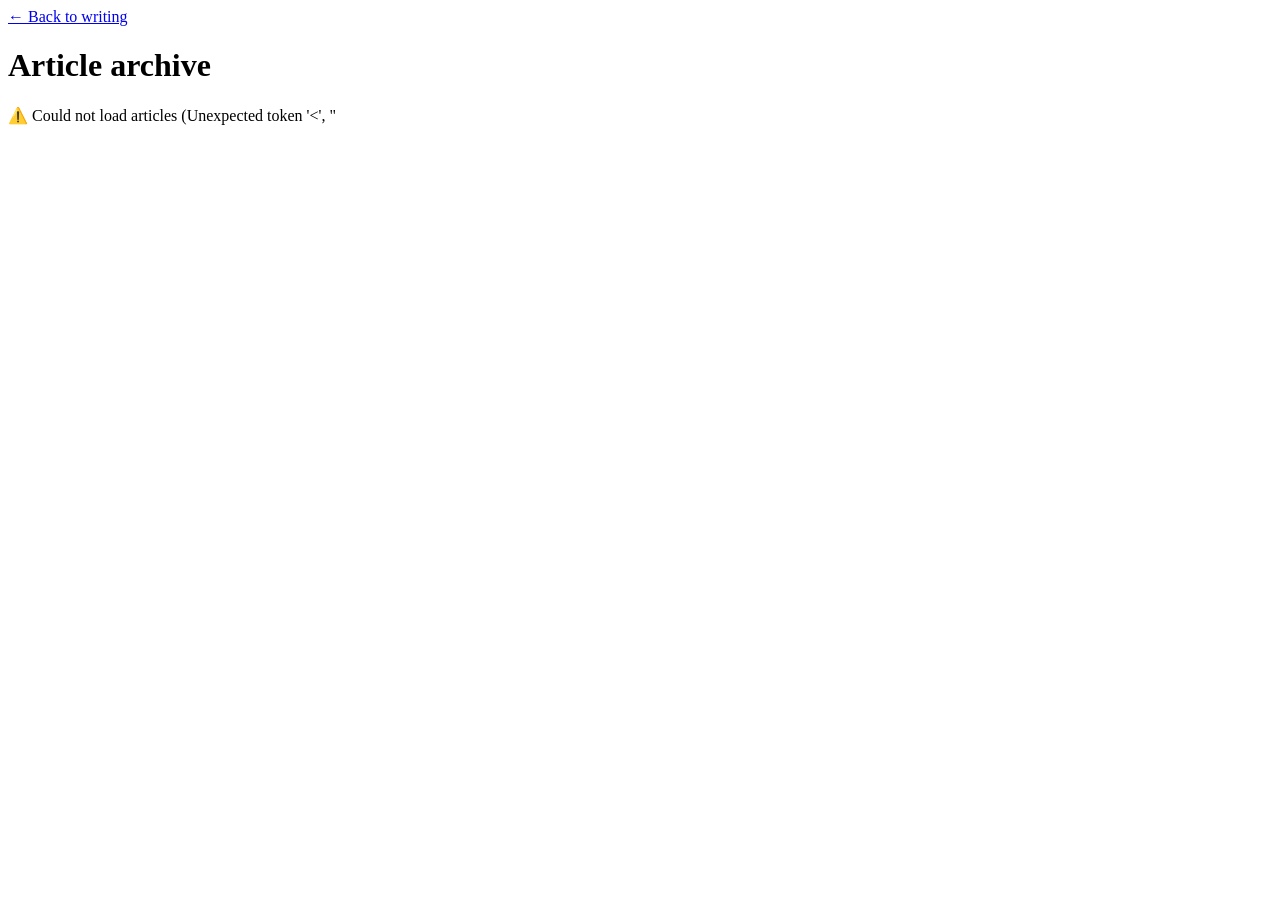
==== archive.html @ f99dd565 "Publish the Tinker Build Run portfolio and introduce Stack and Blockchain" ====
<!doctype html>
<html lang="en">
<head>
  <meta charset="utf-8">
  <meta name="viewport" content="width=device-width, initial-scale=1">
  <title>Article archive | Audrey Nzilani</title>
  <link rel="stylesheet" href="styles.css">
</head>
<body>
  <header class="site-header container"><a class="brand" href="./#articles">← Back to writing</a></header>
  <main class="container section">
    <h1>Article archive</h1>
    <div id="tag-filter" class="tag-row"></div>
    <div id="articles-grid" class="grid"></div>
  </main>
  <script>
    // Articles + Tag filter
    fetch("articles.json")
      .then(res => res.json())
      .then(articles => {
        const tagFilter = document.getElementById("tag-filter");
        const grid = document.getElementById("articles-grid");

        // Collect all tags
        const allTags = new Set();
        articles.forEach(a => a.tags.forEach(t => allTags.add(t)));
        const tagList = ["all", ...Array.from(allTags)];

        // Render tag chips
        tagFilter.innerHTML = tagList
          .map(tag => `<button type="button" class="chip tag-chip${tag === "all" ? " active" : ""}" data-tag="${tag}">#${tag}</button>`)
          .join("");

        // Render function
        const renderArticles = (filterTag = "all") => {
          const filtered = articles.filter(a => filterTag === "all" || a.tags.includes(filterTag));
          grid.innerHTML = filtered.map(a => {
            const articleLink = `article.html?file=${encodeURIComponent(a.file)}`;
            return `
              <article class="card">
                <h3>${a.title}</h3>
                <p>${a.desc}</p>
                <div class="chip-row">
                  <a class="chip" href="${articleLink}" target="_blank" rel="noopener">Read</a>
                  ${a.tags.map(t => `<span class="chip subtag">#${t}</span>`).join(' ')}
                </div>
              </article>
            `;
          }).join('');
        };

        // Initial render
        renderArticles("all");

        // Tag filtering logic
        tagFilter.addEventListener("click", e => {
          if (!e.target.classList.contains("tag-chip")) return;
          const clickedTag = e.target.dataset.tag;
          document.querySelectorAll(".tag-chip").forEach(c =>
            c.classList.toggle("active", c.dataset.tag === clickedTag)
          );
          renderArticles(clickedTag);
        });
      })
      .catch(err => {
        console.error("Error loading articles:", err);
        document.getElementById("articles-grid").innerHTML = `<p>⚠️ Could not load articles (${err.message})</p>`;
      });
  </script>
</body>
</html>
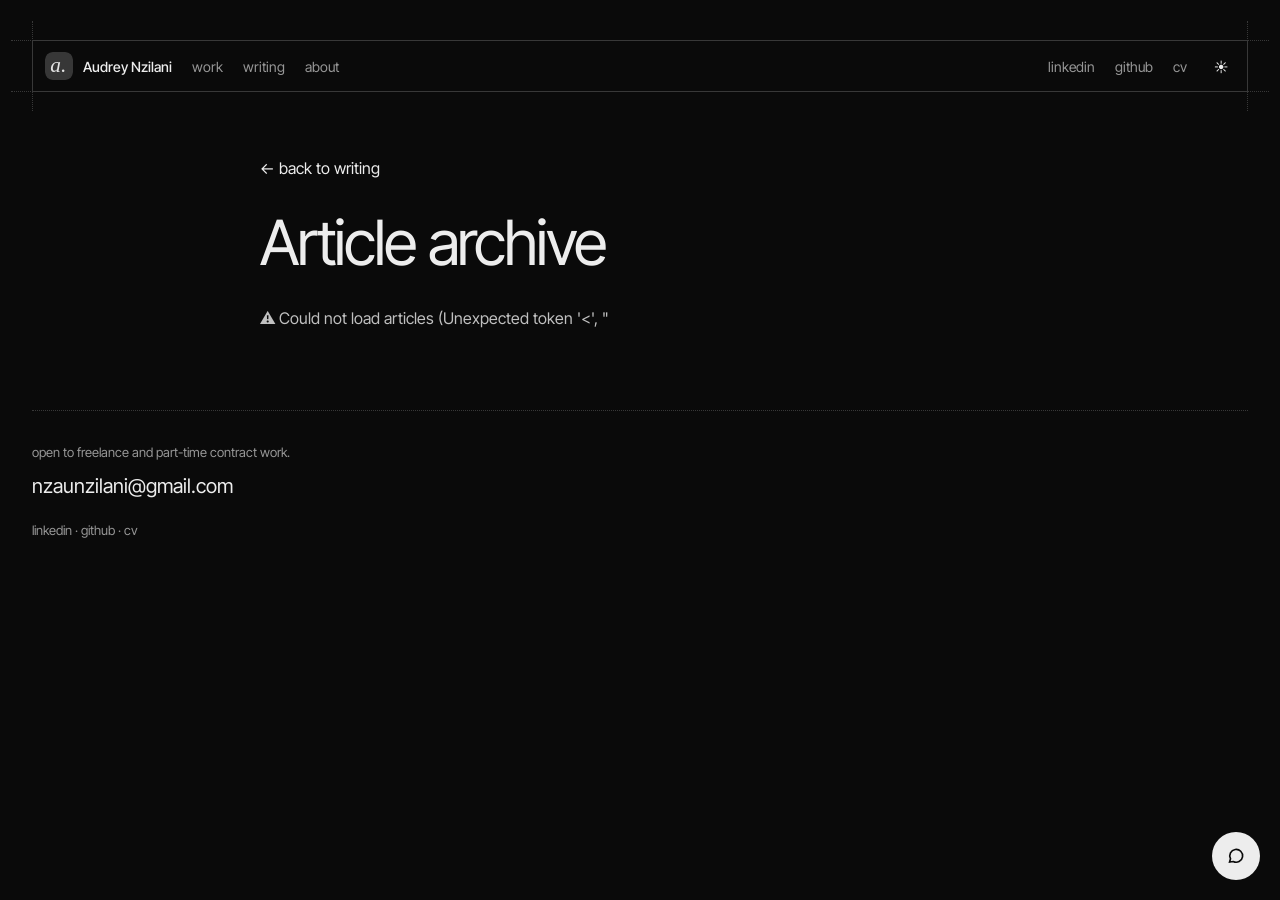
==== commit be6182ef: "Rebuild the portfolio around a responsive monochrome project index" ====
--- a/archive.html
+++ b/archive.html
@@ -1,18 +1,27 @@
 <!doctype html>
-<html lang="en">
-<head>
-  <meta charset="utf-8">
-  <meta name="viewport" content="width=device-width, initial-scale=1">
-  <title>Article archive | Audrey Nzilani</title>
-  <link rel="stylesheet" href="styles.css">
-</head>
-<body>
-  <header class="site-header container"><a class="brand" href="./#articles">← Back to writing</a></header>
-  <main class="container section">
+<html lang="en"><head>
+<meta charset="utf-8"><meta name="viewport" content="width=device-width, initial-scale=1">
+<meta name="description" content="Audrey Nzilani, systems engineer in Nairobi. Embedded systems, robotics, full-stack development and QA.">
+<title>Writing | Audrey Nzilani</title>
+<link rel="icon" href="assets/portfolio/favicon.svg">
+<link rel="stylesheet" href="assets/portfolio/styles.css">
+<script src="assets/portfolio/site.js" defer></script>
+</head><body><a class="skip" href="#main">Skip to content</a>
+<div class="shell">
+<header><nav aria-label="Primary">
+<a class="brand" href="./"><img src="assets/portfolio/favicon.svg" alt="">Audrey Nzilani</a>
+<div class="nav-pages"><a href="./#work">work</a><a href="./#articles">writing</a><a href="cv.html#about">about</a></div>
+<div class="nav-end"><a class="social" href="https://ke.linkedin.com/in/audrey-nzilani">linkedin</a><a class="social" href="https://github.com/dreybuilds">github</a><a href="cv.html">cv</a><button type="button" id="theme" aria-label="Switch to light mode" hidden>☀</button></div>
+</nav></header>
+<main id="main"><section class="detail writing-page"><a href="./#articles">← back to writing</a><div id="content">
     <h1>Article archive</h1>
     <div id="tag-filter" class="tag-row"></div>
     <div id="articles-grid" class="grid"></div>
-  </main>
+  </div></section></main>
+<footer id="contact"><p>open to freelance and part-time contract work.</p><a href="mailto:nzaunzilani@gmail.com">nzaunzilani@gmail.com</a><aside><a href="https://ke.linkedin.com/in/audrey-nzilani">linkedin</a> · <a href="https://github.com/dreybuilds">github</a> · <a href="cv.html">cv</a></aside></footer>
+</div>
+<button type="button" class="chat" popovertarget="work-guide" aria-label="Ask about my work"><svg viewBox="0 0 24 24" aria-hidden="true"><path d="M5 18.5 6 15a7 7 0 1 1 3 3z"/></svg></button>
+<section id="work-guide" popover aria-label="Portfolio guide"><strong>about my work</strong><p>what would you like to explore?</p><a href="ongrid.html">embedded systems and blockchain →</a><a href="origin.html">full-stack robotics →</a><a href="pump.html">mechatronics and qa →</a><a href="mailto:nzaunzilani@gmail.com">ask audrey by email ↗</a></section>
   <script>
     // Articles + Tag filter
     fetch("articles.json")
@@ -67,5 +76,4 @@
         document.getElementById("articles-grid").innerHTML = `<p>⚠️ Could not load articles (${err.message})</p>`;
       });
   </script>
-</body>
-</html>
+</body></html>
--- a/assets/portfolio/styles.css
+++ b/assets/portfolio/styles.css
@@ -0,0 +1,91 @@
+@import url('https://fonts.googleapis.com/css2?family=Google+Sans+Code:wght@400&family=Inter+Tight:ital,wght@0,400;0,500;0,600;1,400&display=swap');
+
+:root { color-scheme: dark; --bg:#0a0a0a; --fg:#ededed; --text:#c0c0c0; --muted:#969696; --line:#383838; --mono:'Google Sans Code',ui-monospace,monospace; }
+:root[data-theme=light] { color-scheme:light; --bg:#fafafa; --fg:#181818; --text:#424242; --muted:#656565; --line:#ccc; }
+* { box-sizing:border-box; }
+html { scroll-padding-top:80px; }
+body { margin:0; background:var(--bg); color:var(--fg); font:16px/1.5 'Inter Tight',-apple-system,Arial,sans-serif; }
+a { color:inherit; text-decoration:none; }
+a:hover { text-decoration:underline; text-underline-offset:3px; }
+a:focus-visible,button:focus-visible { outline:2px solid currentColor; outline-offset:3px; }
+button { font:inherit; cursor:pointer; }
+.shell { max-width:1440px; margin:auto; padding:0 32px 96px; }
+header { position:sticky; top:0; z-index:5; background:var(--bg); margin-top:40px; }
+nav { display:flex; gap:20px; align-items:center; padding:11px 12px; color:var(--muted); font-size:14px; border:1px dotted var(--line); }
+.brand,.nav-pages,.nav-end { display:flex; align-items:center; gap:20px; }
+.brand { gap:10px; color:var(--fg); font-weight:500; }
+.brand img { width:28px; height:28px; border-radius:8px; filter:grayscale(1); }
+.nav-end { margin-left:auto; }
+#theme { border:0; color:var(--fg); background:none; width:28px; height:28px; }
+.intro { display:grid; grid-template-columns:1.05fr .95fr; gap:64px; padding:80px 0 56px; }
+h1,h2,h3,p,ul { margin:0; }
+h1 { font-size:3.9rem; font-weight:400; letter-spacing:-.035em; line-height:1; margin:20px 0 32px; }
+.kicker { font-size:12px; letter-spacing:.06em; color:var(--muted); }
+.lead { max-width:48ch; color:var(--text); font-size:19px; line-height:1.625; }
+.inline { font-size:14px; color:var(--muted); line-height:20px; margin-top:8px; }
+.lead + .inline { margin-top:28px; }
+.inline a { color:var(--fg); font-weight:500; }
+.roles { padding-top:6px; }
+.label { font:400 11px/1.5 var(--mono); letter-spacing:.12em; color:var(--muted); margin-bottom:16px; }
+ul { list-style:none; padding:0; }
+.experience,.writing ul,.cards { border:1px dotted var(--line); }
+.experience li { display:grid; grid-template-columns:60px 1fr auto; gap:16px; align-items:center; padding:12px; font-size:14px; }
+.experience b { font-weight:500; }
+.experience small { font:11px var(--mono); color:var(--muted); }
+.experience span,.writing small { font-size:12px; text-align:right; color:var(--muted); }
+.experience li + li,.writing li + li { border-top:1px dotted var(--line); }
+#work,.writing { padding-top:80px; }
+.cards { display:grid; grid-template-columns:repeat(3,minmax(0,1fr)); }
+.card { display:block; }
+.card + .card { border-left:1px dotted var(--line); }
+.card:hover { text-decoration:none; }
+.art { display:flex; flex-direction:column; justify-content:space-between; overflow:hidden; aspect-ratio:4/3; padding:22px; filter:grayscale(1); transition:filter .5s; background-image:radial-gradient(#0002 .7px,transparent .8px); background-size:3px 3px; }
+.card:hover .art,.card:focus-visible .art,.detail .art { filter:none; }
+.art-caption,.art-note { font:10px var(--mono); }
+.art svg { width:100%; height:65%; }
+.ongrid-art { background-color:#d9e5da; color:#355d41; }
+.origin-art { background-color:#dce0eb; color:#434d79; }
+.pump-art { background-color:#e7dfcf; color:#6e583c; }
+.gridline { fill:none; stroke:currentColor; opacity:.25; }
+.wave,.arm { fill:none; stroke:currentColor; stroke-width:2; stroke-linecap:round; stroke-linejoin:round; }
+.metric { text-align:center; font-size:clamp(40px,5vw,80px); letter-spacing:-.07em; }
+.metric small { display:block; font:10px var(--mono); letter-spacing:.1em; }
+.caption { padding:20px; }
+.caption h3,.section-head h2 { font-size:15px; font-weight:500; letter-spacing:-.02em; }
+.caption small { display:block; margin-top:6px; font:10.5px/1.5 var(--mono); letter-spacing:.06em; color:var(--muted); }
+.caption p { margin-top:8px; color:var(--muted); font-size:13px; line-height:1.625; }
+.section-head,.writing li a { display:flex; align-items:center; justify-content:space-between; gap:12px; }
+.section-head { margin-bottom:24px; }
+.section-head a,footer { font-size:13px; color:var(--muted); }
+.writing li a { padding:16px 12px; font-size:14px; }
+footer { margin-top:80px; padding:32px 0; border-top:1px dotted var(--line); }
+footer>a { display:inline-block; font-size:20px; margin:8px 0 20px; color:var(--fg); }
+.chat { position:fixed; bottom:20px; right:20px; border:0; border-radius:50%; height:48px; width:48px; display:grid; place-items:center; color:var(--bg); background:var(--fg); }
+.chat svg { width:22px; fill:none; stroke:currentColor; stroke-width:1.8; }
+#work-guide { position:fixed; inset:auto 20px 80px auto; margin:0; width:min(320px,calc(100% - 40px)); background:var(--bg); color:var(--fg); border:1px solid var(--line); padding:20px; font-size:14px; }
+#work-guide p { margin:.5rem 0; color:var(--muted); }
+#work-guide a { display:block; padding:10px 0; border-top:1px dotted var(--line); }
+.detail { max-width:760px; margin:64px auto; }
+.detail .back,.story a { text-decoration:underline; }
+.detail .kicker,.detail .about,.detail .art,.detail .label { margin-top:40px; }
+.detail .story p,.detail .about p { margin:16px 0; color:var(--text); }
+.detail .story a { display:block; margin-top:12px; }
+.skip { position:fixed; top:-100px; background:var(--fg); color:var(--bg); padding:8px; z-index:10; }
+.skip:focus { top:0; }
+@media(max-width:1023px) { .intro { grid-template-columns:1fr; gap:40px; } h1 { font-size:3.25rem; } .cards { grid-template-columns:repeat(2,minmax(0,1fr)); gap:1px; background:var(--line); } .card { background:var(--bg); } }
+@media(max-width:767px) { .shell { padding-inline:20px; } header { margin-top:32px; } nav { border:0; padding:8px 0; } .nav-pages { display:none; } .intro { padding:64px 0 40px; } .roles { padding:0; } #work,.writing { padding-top:64px; } }
+@media(max-width:639px) { h1 { font-size:2.5rem; } .social { display:none; } .cards { grid-template-columns:1fr; } .card + .card { border-left:0; } .writing li a { align-items:start; flex-direction:column; gap:4px; } }
+@media(prefers-reduced-motion:reduce) { * { transition:none!important; } }
+.writing-page #content { margin-top:2rem; }
+.writing-page #content p { margin:1rem 0; color:var(--text); }
+.writing-page #content a { text-decoration:underline; }
+.writing-page #content img { max-width:100%; }
+.writing-page #articles-grid article { padding:20px 0; border:0; border-bottom:1px dotted var(--line); }
+.writing-page .chip { font:12px var(--mono); margin-right:6px; }
+.writing-page button.chip { background:var(--bg); color:var(--muted); border:1px dotted var(--line); padding:6px 10px; margin-bottom:6px; }
+.writing-page button.active { color:var(--bg); background:var(--fg); }
+@media(min-width:768px) {
+  nav,.experience { position:relative; }
+  nav::before,.experience::before { content:''; position:absolute; pointer-events:none; inset:-20px -1px; border-inline:1px dotted var(--line); }
+  nav::after,.experience::after { content:''; position:absolute; pointer-events:none; inset:-1px -22px; border-block:1px dotted var(--line); }
+}
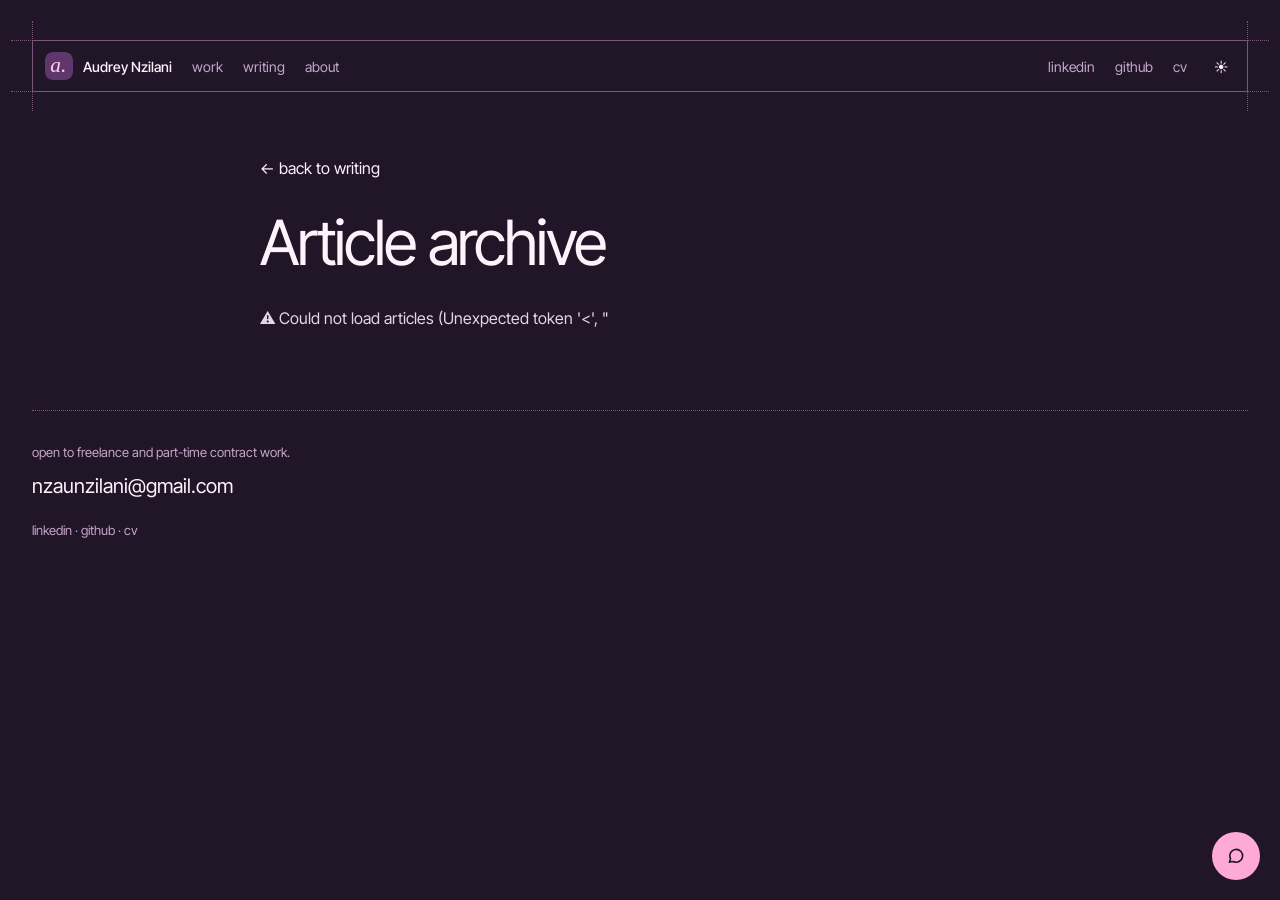
==== commit 3a1a9a4b: "Introduce a plum and pink palette and update Shanga Labs and KOKO experience" ====
--- a/archive.html
+++ b/archive.html
@@ -1,7 +1,7 @@
 <!doctype html>
 <html lang="en"><head>
 <meta charset="utf-8"><meta name="viewport" content="width=device-width, initial-scale=1">
-<meta name="description" content="Audrey Nzilani, systems engineer in Nairobi. Embedded systems, robotics, full-stack development and QA.">
+<meta name="description" content="Audrey Nzilani, systems engineer at Shanga Labs in Nairobi. Embedded systems, robotics, full-stack development and QA.">
 <title>Writing | Audrey Nzilani</title>
 <link rel="icon" href="assets/portfolio/favicon.svg">
 <link rel="stylesheet" href="assets/portfolio/styles.css">
--- a/assets/portfolio/styles.css
+++ b/assets/portfolio/styles.css
@@ -1,12 +1,12 @@
 @import url('https://fonts.googleapis.com/css2?family=Google+Sans+Code:wght@400&family=Inter+Tight:ital,wght@0,400;0,500;0,600;1,400&display=swap');
 
-:root { color-scheme: dark; --bg:#0a0a0a; --fg:#ededed; --text:#c0c0c0; --muted:#969696; --line:#383838; --mono:'Google Sans Code',ui-monospace,monospace; }
-:root[data-theme=light] { color-scheme:light; --bg:#fafafa; --fg:#181818; --text:#424242; --muted:#656565; --line:#ccc; }
+:root { color-scheme: dark; --bg:#211528; --fg:#fff3fb; --text:#e7d4eb; --muted:#c4a6c9; --line:#795678; --accent:#ffa9d7; --mono:'Google Sans Code',ui-monospace,monospace; }
+:root[data-theme=light] { color-scheme:light; --bg:#fff5fb; --fg:#381d43; --text:#503257; --muted:#725477; --line:#cba8c5; --accent:#9a2268; }
 * { box-sizing:border-box; }
 html { scroll-padding-top:80px; }
 body { margin:0; background:var(--bg); color:var(--fg); font:16px/1.5 'Inter Tight',-apple-system,Arial,sans-serif; }
 a { color:inherit; text-decoration:none; }
-a:hover { text-decoration:underline; text-underline-offset:3px; }
+a:hover { color:var(--accent); text-decoration:underline; text-underline-offset:3px; }
 a:focus-visible,button:focus-visible { outline:2px solid currentColor; outline-offset:3px; }
 button { font:inherit; cursor:pointer; }
 .shell { max-width:1440px; margin:auto; padding:0 32px 96px; }
@@ -14,12 +14,13 @@
 nav { display:flex; gap:20px; align-items:center; padding:11px 12px; color:var(--muted); font-size:14px; border:1px dotted var(--line); }
 .brand,.nav-pages,.nav-end { display:flex; align-items:center; gap:20px; }
 .brand { gap:10px; color:var(--fg); font-weight:500; }
-.brand img { width:28px; height:28px; border-radius:8px; filter:grayscale(1); }
+.brand img { width:28px; height:28px; border-radius:8px; object-fit:cover; }
 .nav-end { margin-left:auto; }
 #theme { border:0; color:var(--fg); background:none; width:28px; height:28px; }
 .intro { display:grid; grid-template-columns:1.05fr .95fr; gap:64px; padding:80px 0 56px; }
 h1,h2,h3,p,ul { margin:0; }
 h1 { font-size:3.9rem; font-weight:400; letter-spacing:-.035em; line-height:1; margin:20px 0 32px; }
+h1 em { color:var(--accent); }
 .kicker { font-size:12px; letter-spacing:.06em; color:var(--muted); }
 .lead { max-width:48ch; color:var(--text); font-size:19px; line-height:1.625; }
 .inline { font-size:14px; color:var(--muted); line-height:20px; margin-top:8px; }
@@ -39,13 +40,13 @@
 .card { display:block; }
 .card + .card { border-left:1px dotted var(--line); }
 .card:hover { text-decoration:none; }
-.art { display:flex; flex-direction:column; justify-content:space-between; overflow:hidden; aspect-ratio:4/3; padding:22px; filter:grayscale(1); transition:filter .5s; background-image:radial-gradient(#0002 .7px,transparent .8px); background-size:3px 3px; }
+.art { display:flex; flex-direction:column; justify-content:space-between; overflow:hidden; aspect-ratio:4/3; padding:22px; filter:saturate(.85); transition:filter .5s; background-image:radial-gradient(#0002 .7px,transparent .8px); background-size:3px 3px; }
 .card:hover .art,.card:focus-visible .art,.detail .art { filter:none; }
 .art-caption,.art-note { font:10px var(--mono); }
 .art svg { width:100%; height:65%; }
-.ongrid-art { background-color:#d9e5da; color:#355d41; }
-.origin-art { background-color:#dce0eb; color:#434d79; }
-.pump-art { background-color:#e7dfcf; color:#6e583c; }
+.ongrid-art { background-color:#dcc7ed; color:#56326d; }
+.origin-art { background-color:#edd1e5; color:#70325f; }
+.pump-art { background-color:#ecc5d5; color:#782f58; }
 .gridline { fill:none; stroke:currentColor; opacity:.25; }
 .wave,.arm { fill:none; stroke:currentColor; stroke-width:2; stroke-linecap:round; stroke-linejoin:round; }
 .metric { text-align:center; font-size:clamp(40px,5vw,80px); letter-spacing:-.07em; }
@@ -60,7 +61,7 @@
 .writing li a { padding:16px 12px; font-size:14px; }
 footer { margin-top:80px; padding:32px 0; border-top:1px dotted var(--line); }
 footer>a { display:inline-block; font-size:20px; margin:8px 0 20px; color:var(--fg); }
-.chat { position:fixed; bottom:20px; right:20px; border:0; border-radius:50%; height:48px; width:48px; display:grid; place-items:center; color:var(--bg); background:var(--fg); }
+.chat { position:fixed; bottom:20px; right:20px; border:0; border-radius:50%; height:48px; width:48px; display:grid; place-items:center; color:var(--bg); background:var(--accent); }
 .chat svg { width:22px; fill:none; stroke:currentColor; stroke-width:1.8; }
 #work-guide { position:fixed; inset:auto 20px 80px auto; margin:0; width:min(320px,calc(100% - 40px)); background:var(--bg); color:var(--fg); border:1px solid var(--line); padding:20px; font-size:14px; }
 #work-guide p { margin:.5rem 0; color:var(--muted); }
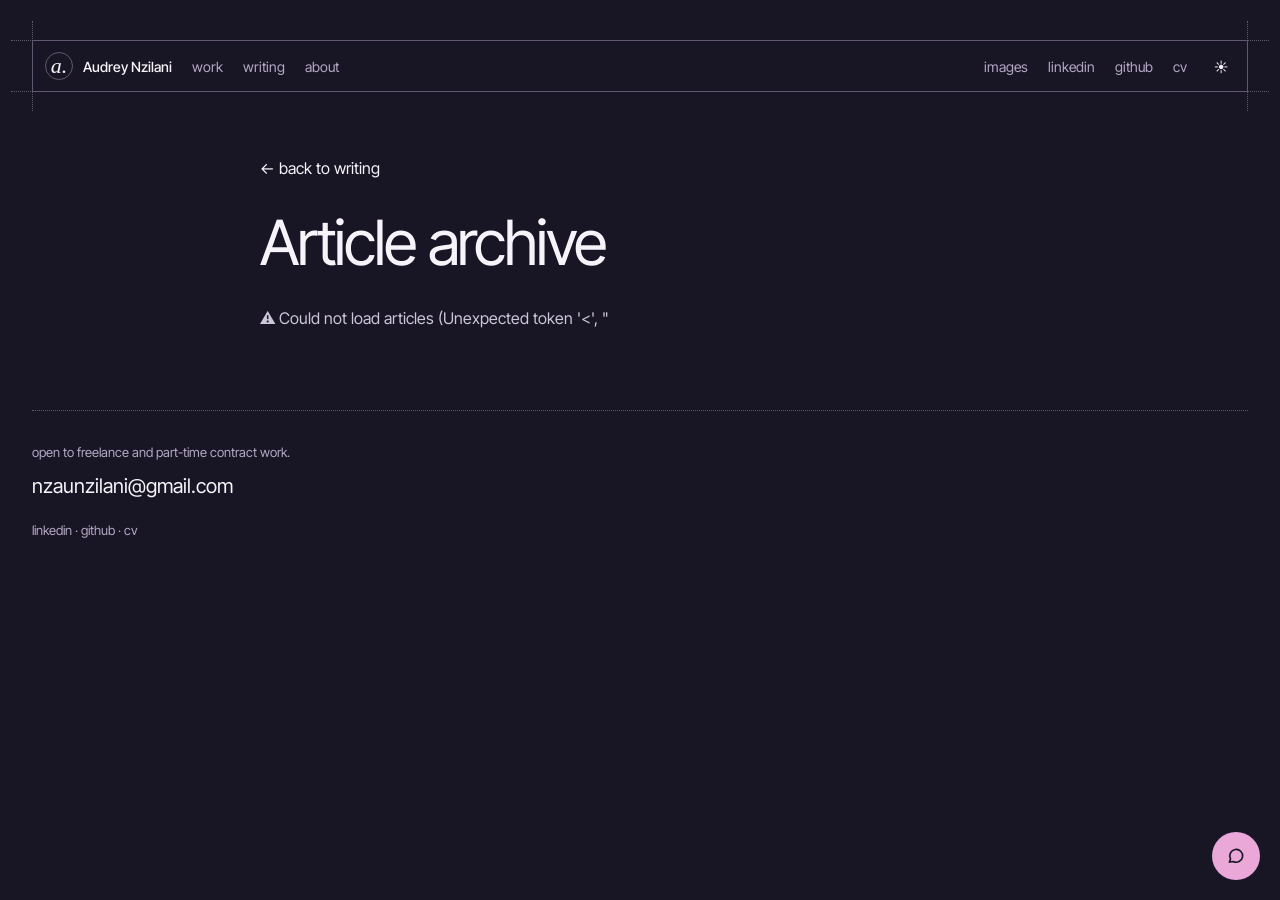
==== commit e93479c4: "Give projects a type-led index and add per-project image galleries" ====
--- a/archive.html
+++ b/archive.html
@@ -9,9 +9,9 @@
 </head><body><a class="skip" href="#main">Skip to content</a>
 <div class="shell">
 <header><nav aria-label="Primary">
-<a class="brand" href="./"><img src="assets/portfolio/favicon.svg" alt="">Audrey Nzilani</a>
+<a class="brand" href="./"><span class="monogram" aria-hidden="true">a.</span>Audrey Nzilani</a>
 <div class="nav-pages"><a href="./#work">work</a><a href="./#articles">writing</a><a href="cv.html#about">about</a></div>
-<div class="nav-end"><a class="social" href="https://ke.linkedin.com/in/audrey-nzilani">linkedin</a><a class="social" href="https://github.com/dreybuilds">github</a><a href="cv.html">cv</a><button type="button" id="theme" aria-label="Switch to light mode" hidden>☀</button></div>
+<div class="nav-end"><a href="images.html">images</a><a class="social" href="https://ke.linkedin.com/in/audrey-nzilani">linkedin</a><a class="social" href="https://github.com/dreybuilds">github</a><a href="cv.html">cv</a><button type="button" id="theme" aria-label="Switch to light mode" hidden>☀</button></div>
 </nav></header>
 <main id="main"><section class="detail writing-page"><a href="./#articles">← back to writing</a><div id="content">
     <h1>Article archive</h1>
--- a/assets/portfolio/styles.css
+++ b/assets/portfolio/styles.css
@@ -1,7 +1,7 @@
 @import url('https://fonts.googleapis.com/css2?family=Google+Sans+Code:wght@400&family=Inter+Tight:ital,wght@0,400;0,500;0,600;1,400&display=swap');
 
-:root { color-scheme: dark; --bg:#211528; --fg:#fff3fb; --text:#e7d4eb; --muted:#c4a6c9; --line:#795678; --accent:#ffa9d7; --mono:'Google Sans Code',ui-monospace,monospace; }
-:root[data-theme=light] { color-scheme:light; --bg:#fff5fb; --fg:#381d43; --text:#503257; --muted:#725477; --line:#cba8c5; --accent:#9a2268; }
+:root { color-scheme: dark; --bg:#181625; --fg:#f7f3fa; --text:#cdc5d9; --muted:#b4a8c4; --line:#625770; --accent:#e9a8d8; --mono:'Google Sans Code',ui-monospace,monospace; }
+:root[data-theme=light] { color-scheme:light; --bg:#faf8fc; --fg:#381d43; --text:#503257; --muted:#725477; --line:#cba8c5; --accent:#873f78; }
 * { box-sizing:border-box; }
 html { scroll-padding-top:80px; }
 body { margin:0; background:var(--bg); color:var(--fg); font:16px/1.5 'Inter Tight',-apple-system,Arial,sans-serif; }
@@ -11,10 +11,10 @@
 button { font:inherit; cursor:pointer; }
 .shell { max-width:1440px; margin:auto; padding:0 32px 96px; }
 header { position:sticky; top:0; z-index:5; background:var(--bg); margin-top:40px; }
-nav { display:flex; gap:20px; align-items:center; padding:11px 12px; color:var(--muted); font-size:14px; border:1px dotted var(--line); }
+header nav { display:flex; gap:20px; align-items:center; padding:11px 12px; color:var(--muted); font-size:14px; border:1px dotted var(--line); }
 .brand,.nav-pages,.nav-end { display:flex; align-items:center; gap:20px; }
 .brand { gap:10px; color:var(--fg); font-weight:500; }
-.brand img { width:28px; height:28px; border-radius:8px; object-fit:cover; }
+.monogram { display:grid; place-items:center; width:28px; height:28px; border:1px solid var(--line); border-radius:50%; font:italic 22px Georgia,serif; }
 .nav-end { margin-left:auto; }
 #theme { border:0; color:var(--fg); background:none; width:28px; height:28px; }
 .intro { display:grid; grid-template-columns:1.05fr .95fr; gap:64px; padding:80px 0 56px; }
@@ -29,32 +29,13 @@
 .roles { padding-top:6px; }
 .label { font:400 11px/1.5 var(--mono); letter-spacing:.12em; color:var(--muted); margin-bottom:16px; }
 ul { list-style:none; padding:0; }
-.experience,.writing ul,.cards { border:1px dotted var(--line); }
+.experience,.writing ul { border:1px dotted var(--line); }
 .experience li { display:grid; grid-template-columns:60px 1fr auto; gap:16px; align-items:center; padding:12px; font-size:14px; }
 .experience b { font-weight:500; }
 .experience small { font:11px var(--mono); color:var(--muted); }
 .experience span,.writing small { font-size:12px; text-align:right; color:var(--muted); }
 .experience li + li,.writing li + li { border-top:1px dotted var(--line); }
 #work,.writing { padding-top:80px; }
-.cards { display:grid; grid-template-columns:repeat(3,minmax(0,1fr)); }
-.card { display:block; }
-.card + .card { border-left:1px dotted var(--line); }
-.card:hover { text-decoration:none; }
-.art { display:flex; flex-direction:column; justify-content:space-between; overflow:hidden; aspect-ratio:4/3; padding:22px; filter:saturate(.85); transition:filter .5s; background-image:radial-gradient(#0002 .7px,transparent .8px); background-size:3px 3px; }
-.card:hover .art,.card:focus-visible .art,.detail .art { filter:none; }
-.art-caption,.art-note { font:10px var(--mono); }
-.art svg { width:100%; height:65%; }
-.ongrid-art { background-color:#dcc7ed; color:#56326d; }
-.origin-art { background-color:#edd1e5; color:#70325f; }
-.pump-art { background-color:#ecc5d5; color:#782f58; }
-.gridline { fill:none; stroke:currentColor; opacity:.25; }
-.wave,.arm { fill:none; stroke:currentColor; stroke-width:2; stroke-linecap:round; stroke-linejoin:round; }
-.metric { text-align:center; font-size:clamp(40px,5vw,80px); letter-spacing:-.07em; }
-.metric small { display:block; font:10px var(--mono); letter-spacing:.1em; }
-.caption { padding:20px; }
-.caption h3,.section-head h2 { font-size:15px; font-weight:500; letter-spacing:-.02em; }
-.caption small { display:block; margin-top:6px; font:10.5px/1.5 var(--mono); letter-spacing:.06em; color:var(--muted); }
-.caption p { margin-top:8px; color:var(--muted); font-size:13px; line-height:1.625; }
 .section-head,.writing li a { display:flex; align-items:center; justify-content:space-between; gap:12px; }
 .section-head { margin-bottom:24px; }
 .section-head a,footer { font-size:13px; color:var(--muted); }
@@ -73,9 +54,9 @@
 .detail .story a { display:block; margin-top:12px; }
 .skip { position:fixed; top:-100px; background:var(--fg); color:var(--bg); padding:8px; z-index:10; }
 .skip:focus { top:0; }
-@media(max-width:1023px) { .intro { grid-template-columns:1fr; gap:40px; } h1 { font-size:3.25rem; } .cards { grid-template-columns:repeat(2,minmax(0,1fr)); gap:1px; background:var(--line); } .card { background:var(--bg); } }
-@media(max-width:767px) { .shell { padding-inline:20px; } header { margin-top:32px; } nav { border:0; padding:8px 0; } .nav-pages { display:none; } .intro { padding:64px 0 40px; } .roles { padding:0; } #work,.writing { padding-top:64px; } }
-@media(max-width:639px) { h1 { font-size:2.5rem; } .social { display:none; } .cards { grid-template-columns:1fr; } .card + .card { border-left:0; } .writing li a { align-items:start; flex-direction:column; gap:4px; } }
+@media(max-width:1023px) { .intro { grid-template-columns:1fr; gap:40px; } h1 { font-size:3.25rem; } }
+@media(max-width:767px) { .shell { padding-inline:20px; } header { margin-top:32px; } header nav { border:0; padding:8px 0; } .nav-pages { display:none; } .intro { padding:64px 0 40px; } .roles { padding:0; } #work,.writing { padding-top:64px; } }
+@media(max-width:639px) { h1 { font-size:2.5rem; } .social { display:none; } .writing li a { align-items:start; flex-direction:column; gap:4px; } }
 @media(prefers-reduced-motion:reduce) { * { transition:none!important; } }
 .writing-page #content { margin-top:2rem; }
 .writing-page #content p { margin:1rem 0; color:var(--text); }
@@ -86,7 +67,37 @@
 .writing-page button.chip { background:var(--bg); color:var(--muted); border:1px dotted var(--line); padding:6px 10px; margin-bottom:6px; }
 .writing-page button.active { color:var(--bg); background:var(--fg); }
 @media(min-width:768px) {
-  nav,.experience { position:relative; }
-  nav::before,.experience::before { content:''; position:absolute; pointer-events:none; inset:-20px -1px; border-inline:1px dotted var(--line); }
-  nav::after,.experience::after { content:''; position:absolute; pointer-events:none; inset:-1px -22px; border-block:1px dotted var(--line); }
+  header nav,.experience { position:relative; }
+  header nav::before,.experience::before { content:''; position:absolute; pointer-events:none; inset:-20px -1px; border-inline:1px dotted var(--line); }
+  header nav::after,.experience::after { content:''; position:absolute; pointer-events:none; inset:-1px -22px; border-block:1px dotted var(--line); }
 }
+
+.intro h1 { font-size:clamp(2.75rem,5.8vw,5.25rem); letter-spacing:-.055em; }
+#work-heading,.album h2 { font:400 clamp(1.8rem,3vw,2.8rem)/1.1 Georgia,serif; letter-spacing:-.035em; }
+#work-heading em { color:var(--accent); }
+.builds { list-style:none; padding:0; margin:24px 0 0; border-top:1px solid var(--line); }
+.builds li { border-bottom:1px solid var(--line); }
+.builds a { display:grid; grid-template-columns:2rem 1fr minmax(11rem,25%) auto; gap:20px; align-items:center; padding:24px 4px; }
+.builds a:hover { text-decoration:none; background:color-mix(in srgb,var(--accent) 5%,transparent); }
+.builds small,.builds span { color:var(--muted); font:12px/1.5 var(--mono); }
+.builds h3 { font-size:clamp(21px,2vw,30px); font-weight:500; letter-spacing:-.035em; }
+.builds p,.empty-note { color:var(--text); font-size:15px; }
+.builds b { font-weight:400; }
+.project-gallery { margin-block:24px; }
+.project-gallery a,.album a { text-decoration:underline; text-underline-offset:4px; }
+.album-nav { display:flex; flex-wrap:wrap; gap:8px; margin-bottom:32px; }
+.album-nav a { border:1px solid var(--line); border-radius:24px; padding:6px 14px; }
+.album { border-top:1px solid var(--line); padding:28px 0; }
+.album .label { margin-top:0; }
+.empty-note { margin:12px 0; }
+.photos { display:grid; grid-template-columns:repeat(auto-fit,minmax(min(220px,100%),1fr)); gap:16px; }
+.photos figure { margin:16px 0; }
+.photos img { display:block; max-width:100%; height:auto; }
+.photos figcaption { margin-top:8px; color:var(--muted); }
+.photos:has(img) + .empty-note { display:none; }
+@media(max-width:639px) {
+  .builds a { grid-template-columns:1.5rem 1fr auto; gap:4px 12px; }
+  .builds span { grid-column:2; }
+  .builds b { grid-area:1/3; }
+  .nav-end { gap:12px; }
+}
